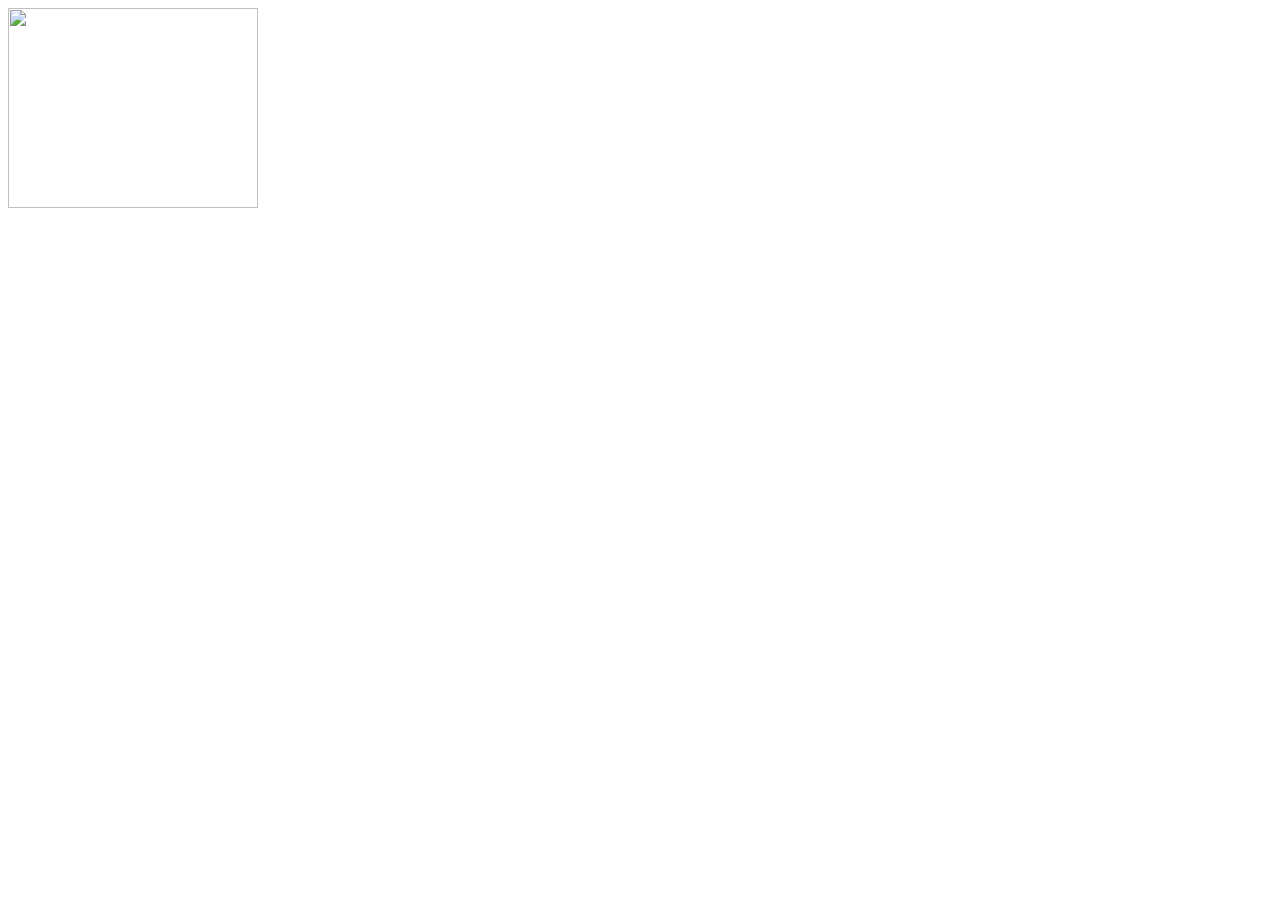
==== index.html @ 93cf76ef "first commit for API project 2" ====
<!DOCTYPE html>
<html lang="en">
<head>
    <meta charset="UTF-8">
    <meta http-equiv="X-UA-Compatible" content="IE=edge">
    <meta name="viewport" content="width=device-width, initial-scale=1.0">
    <title>Nasa API</title>
    <link rel="stylesheet" type="text/css" href="style.css">
    <!-- Bootsstrap CSS only -->
<link href="https://cdn.jsdelivr.net/npm/bootstrap@5.1.1/dist/css/bootstrap.min.css" rel="stylesheet" integrity="sha384-F3w7mX95PdgyTmZZMECAngseQB83DfGTowi0iMjiWaeVhAn4FJkqJByhZMI3AhiU" crossorigin="anonymous">
<!-- Bootstrap JavaScript Bundle with Popper -->
<script src="https://cdn.jsdelivr.net/npm/bootstrap@5.1.1/dist/js/bootstrap.bundle.min.js" integrity="sha384-/bQdsTh/da6pkI1MST/rWKFNjaCP5gBSY4sEBT38Q/9RBh9AH40zEOg7Hlq2THRZ" crossorigin="anonymous"></script>
</head>
<body>
    <!-- Navbar -->
    <nav class="navbar navbar-light">
        <div class="container-fluid">
          <a class="navbar-brand m-auto" href="#">
            <img src="assets/" alt="" width="250" height="200" class="d-inline-block align-text-center">
          </a>
        </div>
      </nav>
    
    <div class="infoContainer mt-5">
        <div id="astronomyPic" class="row gx-5">
        
  </div>








    <!-- my own js file -->
<script src="scripts.js"></script>
</body>
</html>
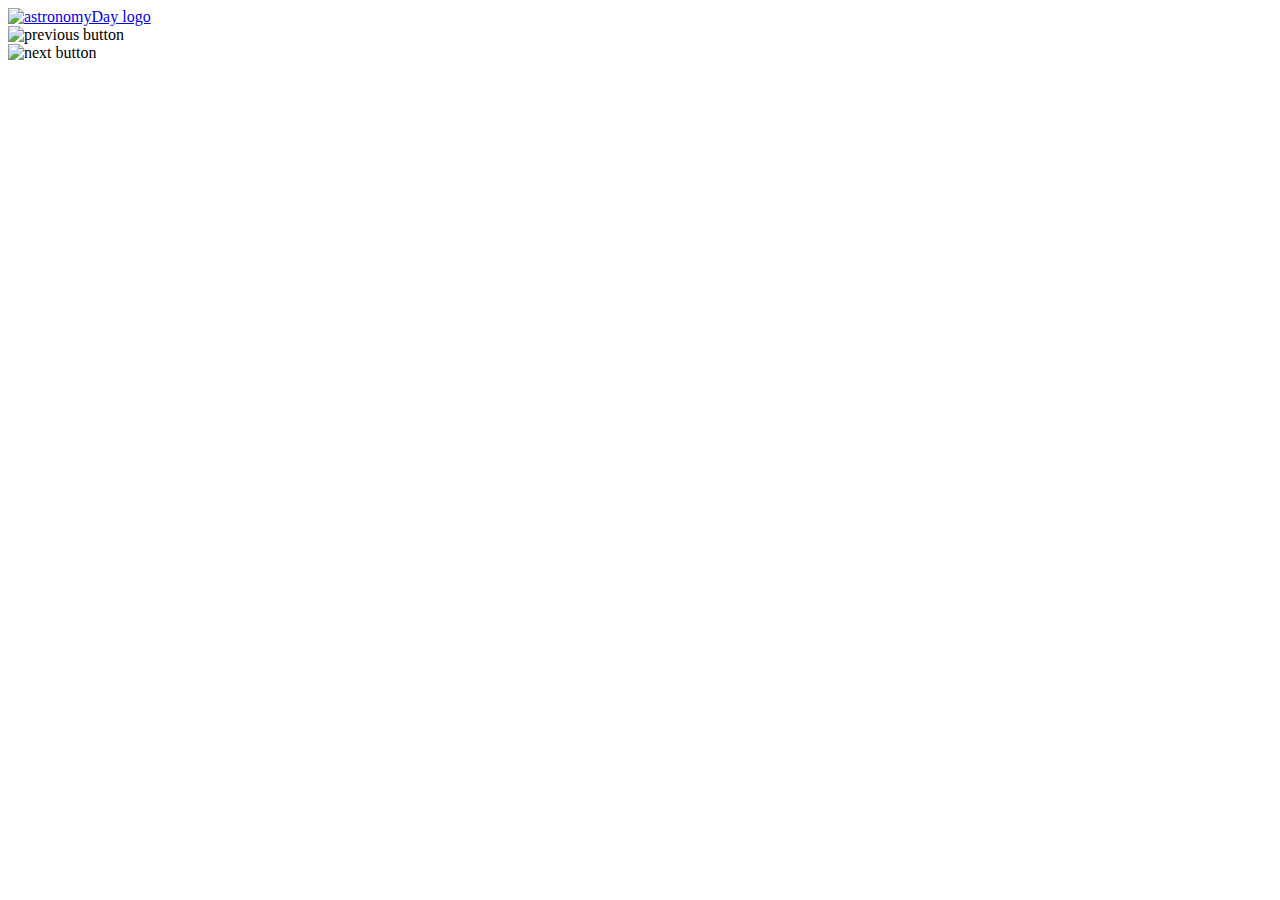
==== commit 258b6da0: "Update index.html" ====
--- a/index.html
+++ b/index.html
@@ -1,29 +1,50 @@
 <!DOCTYPE html>
 <html lang="en">
+
 <head>
-    <meta charset="UTF-8">
-    <meta http-equiv="X-UA-Compatible" content="IE=edge">
-    <meta name="viewport" content="width=device-width, initial-scale=1.0">
-    <title>Nasa API</title>
-    <link rel="stylesheet" type="text/css" href="style.css">
-    <!-- Bootsstrap CSS only -->
-<link href="https://cdn.jsdelivr.net/npm/bootstrap@5.1.1/dist/css/bootstrap.min.css" rel="stylesheet" integrity="sha384-F3w7mX95PdgyTmZZMECAngseQB83DfGTowi0iMjiWaeVhAn4FJkqJByhZMI3AhiU" crossorigin="anonymous">
-<!-- Bootstrap JavaScript Bundle with Popper -->
-<script src="https://cdn.jsdelivr.net/npm/bootstrap@5.1.1/dist/js/bootstrap.bundle.min.js" integrity="sha384-/bQdsTh/da6pkI1MST/rWKFNjaCP5gBSY4sEBT38Q/9RBh9AH40zEOg7Hlq2THRZ" crossorigin="anonymous"></script>
+  <meta charset="UTF-8">
+  <meta http-equiv="X-UA-Compatible" content="IE=edge">
+  <meta name="viewport" content="width=device-width, initial-scale=1.0">
+  <title>Astronomy Picture Day</title>
+  <link rel="stylesheet" type="text/css" href="style.css">
+  <!-- Bootsstrap CSS only -->
+  <link href="https://cdn.jsdelivr.net/npm/bootstrap@5.1.1/dist/css/bootstrap.min.css" rel="stylesheet"
+    integrity="sha384-F3w7mX95PdgyTmZZMECAngseQB83DfGTowi0iMjiWaeVhAn4FJkqJByhZMI3AhiU" crossorigin="anonymous">
+  <!-- Bootstrap JavaScript Bundle with Popper -->
+  <script src="https://cdn.jsdelivr.net/npm/bootstrap@5.1.1/dist/js/bootstrap.bundle.min.js"
+    integrity="sha384-/bQdsTh/da6pkI1MST/rWKFNjaCP5gBSY4sEBT38Q/9RBh9AH40zEOg7Hlq2THRZ"
+    crossorigin="anonymous"></script>
 </head>
+
 <body>
-    <!-- Navbar -->
-    <nav class="navbar navbar-light">
-        <div class="container-fluid">
-          <a class="navbar-brand m-auto" href="#">
-            <img src="assets/" alt="" width="250" height="200" class="d-inline-block align-text-center">
-          </a>
-        </div>
-      </nav>
-    
-    <div class="infoContainer mt-5">
-        <div id="astronomyPic" class="row gx-5">
-        
+  <!-- Navbar -->
+  <nav class="navbar navbar-light sticky-top pt-0">
+    <div class="container-fluid shadow-sm p-3 mb-5 bg-white rounded">
+      <a class="navbar-brand m-auto" href="#">
+        <img src="assets/astronomyDay Logo.png" alt="astronomyDay logo" width="250" height="200"
+          class="d-inline-block align-text-center">
+      </a>
+    </div>
+  </nav>
+
+  <div class="MediaContainer mt-5">
+    <div id="astronomyPic" class="row">
+
+    </div>
+  </div>
+
+  <div class="butttons container">
+    <div class="row justify-content-center">
+      <div class="col-1"><img class= "img-fluid" id="prev" src="assets/leftButton.png" alt='previous button'></div>
+      <div class="col-1"><img class= "img-fluid" id="next" src="assets/rightButton.png" alt='next button'></div>
+
+    </div>
+  </div>
+
+  <div class="infoContainer pb-5">
+    <div id="picDescription">
+
+    </div>
   </div>
 
 
@@ -33,7 +54,8 @@
 
 
 
-    <!-- my own js file -->
-<script src="scripts.js"></script>
+  <!-- my own js file -->
+  <script src="script.js"></script>
 </body>
-</html>+
+</html>
--- a/style.css
+++ b/style.css
@@ -0,0 +1,28 @@
+body {
+    background-image: url('assets/API-2_background.png');
+    background-repeat: no-repeat;
+    background-attachment: fixed;
+    background-size: cover;
+}
+#prev{
+    cursor: pointer;
+}
+
+#next {
+    cursor: pointer;
+}
+
+.content div {
+     background: white;
+     margin-top: 26px;
+     padding-left: 20px;
+     padding-top: 20px;
+     padding-right: 20px;
+     border-radius: 26px;
+     box-shadow: 2px 2px 4px gray;
+}
+
+img.media {
+    max-height: 56vh;
+
+}
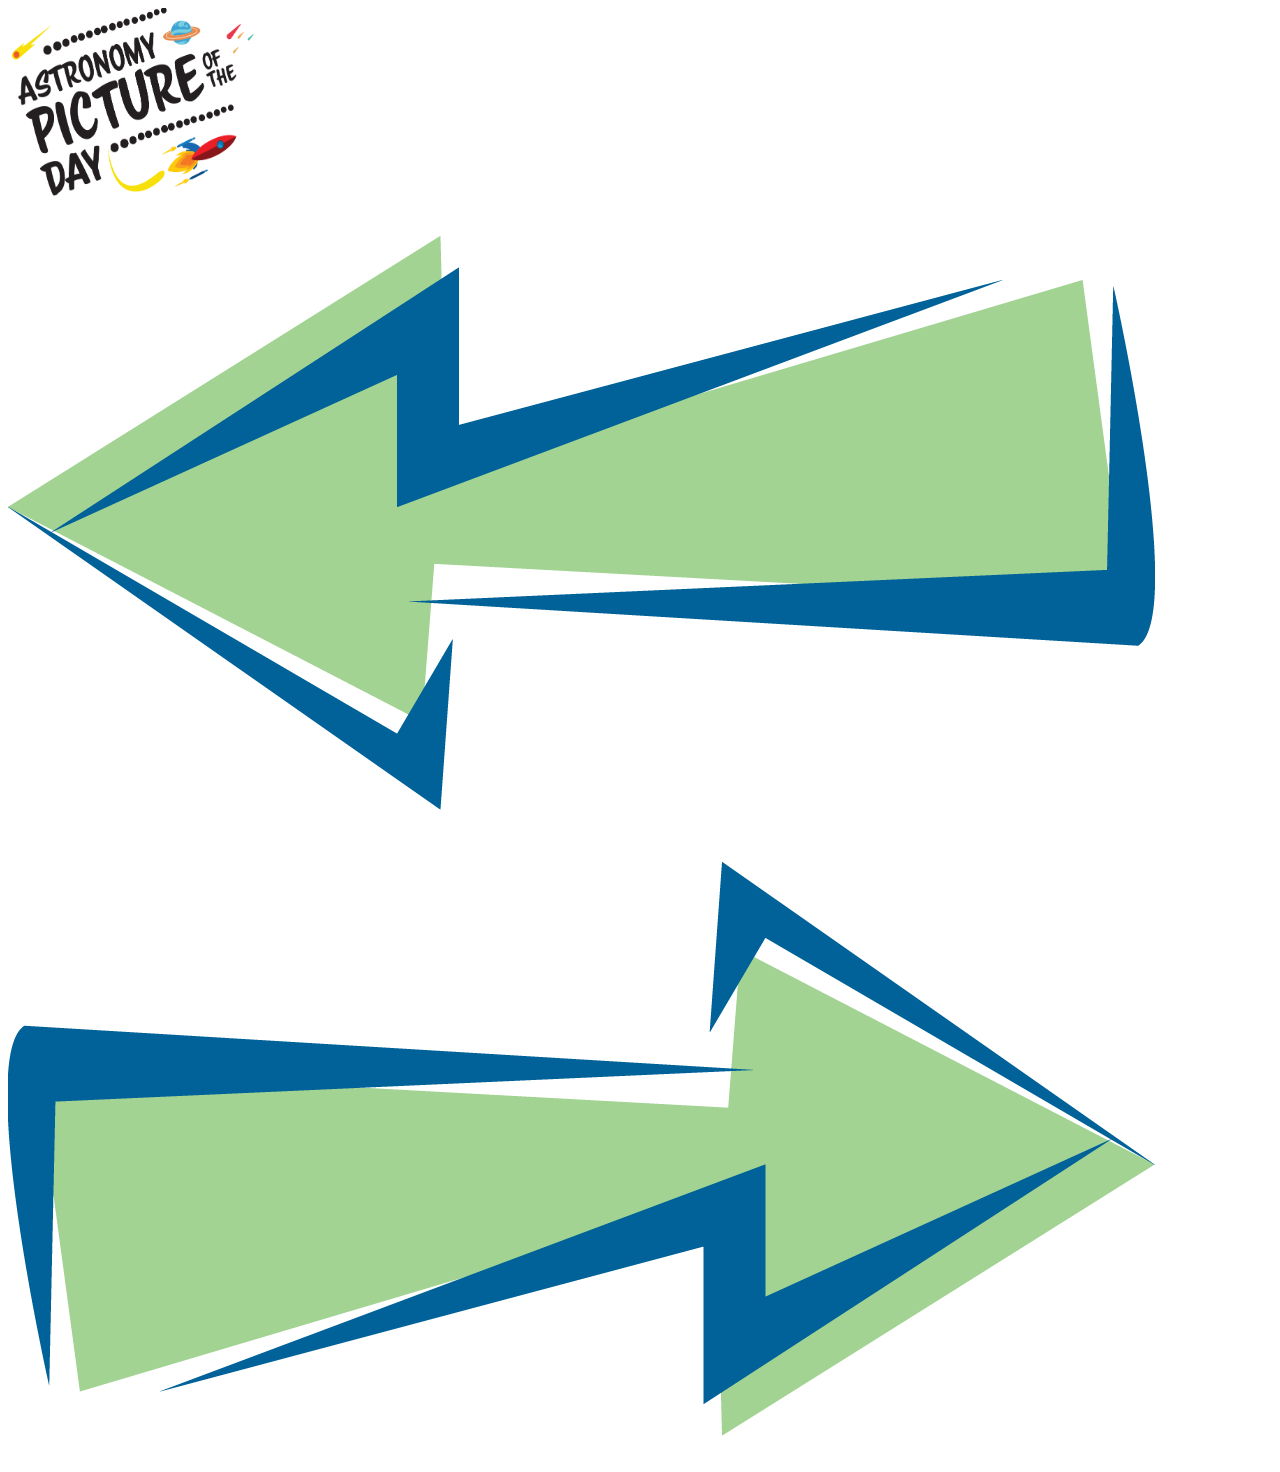
==== commit 949926c4: "Update index.html" ====
--- a/index.html
+++ b/index.html
@@ -21,7 +21,7 @@
   <nav class="navbar navbar-light sticky-top pt-0">
     <div class="container-fluid shadow-sm p-3 mb-5 bg-white rounded">
       <a class="navbar-brand m-auto" href="#">
-        <img src="assets/astronomyDay Logo.png" alt="astronomyDay logo" width="250" height="200"
+        <img src="/public/assets/astronomyDay Logo.png" alt="astronomyDay logo" width="250" height="200"
           class="d-inline-block align-text-center">
       </a>
     </div>
@@ -35,8 +35,8 @@
 
   <div class="butttons container">
     <div class="row justify-content-center">
-      <div class="col-1"><img class= "img-fluid" id="prev" src="assets/leftButton.png" alt='previous button'></div>
-      <div class="col-1"><img class= "img-fluid" id="next" src="assets/rightButton.png" alt='next button'></div>
+      <div class="col-1"><img class= "img-fluid" id="prev" src="/public/assets/leftButton.png" alt='previous button'></div>
+      <div class="col-1"><img class= "img-fluid" id="next" src="/public/assets/rightButton.png" alt='next button'></div>
 
     </div>
   </div>
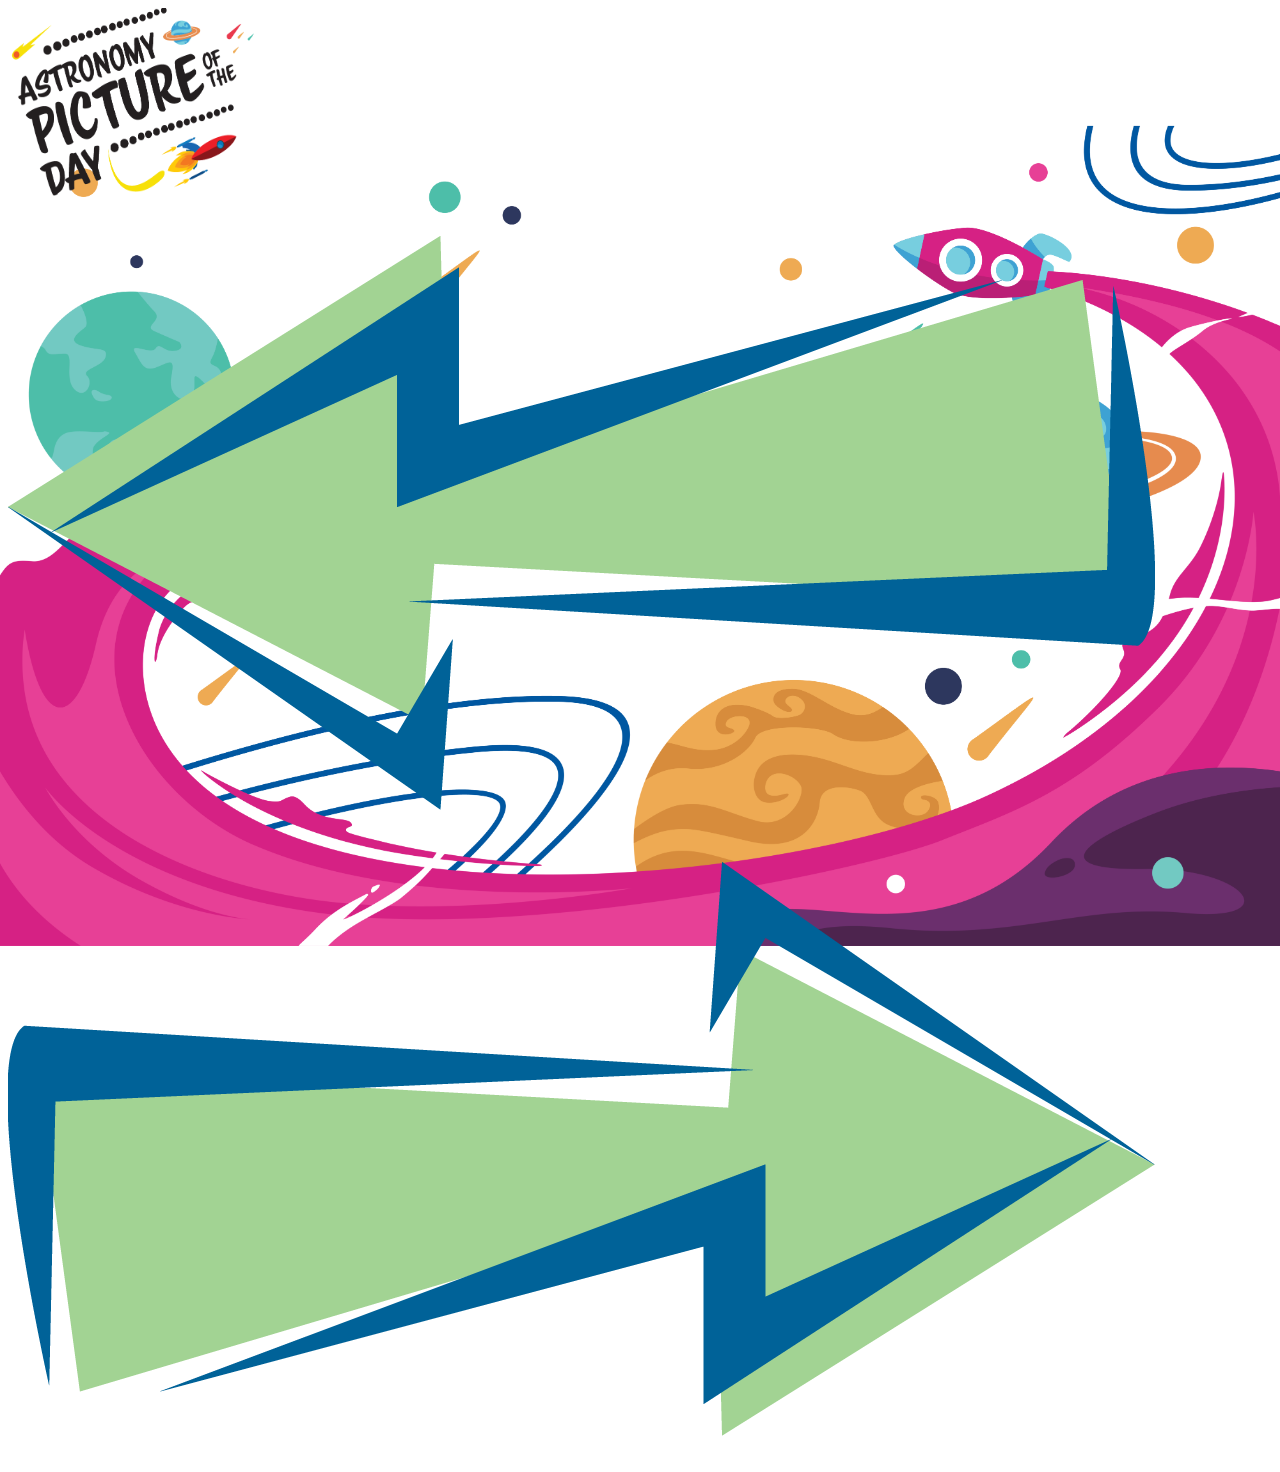
==== commit 592e89e0: "Update index.html" ====
--- a/index.html
+++ b/index.html
@@ -21,7 +21,7 @@
   <nav class="navbar navbar-light sticky-top pt-0">
     <div class="container-fluid shadow-sm p-3 mb-5 bg-white rounded">
       <a class="navbar-brand m-auto" href="#">
-        <img src="/public/assets/astronomyDay Logo.png" alt="astronomyDay logo" width="250" height="200"
+        <img src="./public/assets/astronomyDay Logo.png" alt="astronomyDay logo" width="250" height="200"
           class="d-inline-block align-text-center">
       </a>
     </div>
@@ -35,8 +35,8 @@
 
   <div class="butttons container">
     <div class="row justify-content-center">
-      <div class="col-1"><img class= "img-fluid" id="prev" src="/public/assets/leftButton.png" alt='previous button'></div>
-      <div class="col-1"><img class= "img-fluid" id="next" src="/public/assets/rightButton.png" alt='next button'></div>
+      <div class="col-1"><img class= "img-fluid" id="prev" src="./public/assets/leftButton.png" alt='previous button'></div>
+      <div class="col-1"><img class= "img-fluid" id="next" src="./public/assets/rightButton.png" alt='next button'></div>
 
     </div>
   </div>
--- a/style.css
+++ b/style.css
@@ -1,5 +1,5 @@
 body {
-    background-image: url('assets/API-2_background.png');
+    background-image: url('/public/assets/API-2_background.png');
     background-repeat: no-repeat;
     background-attachment: fixed;
     background-size: cover;
